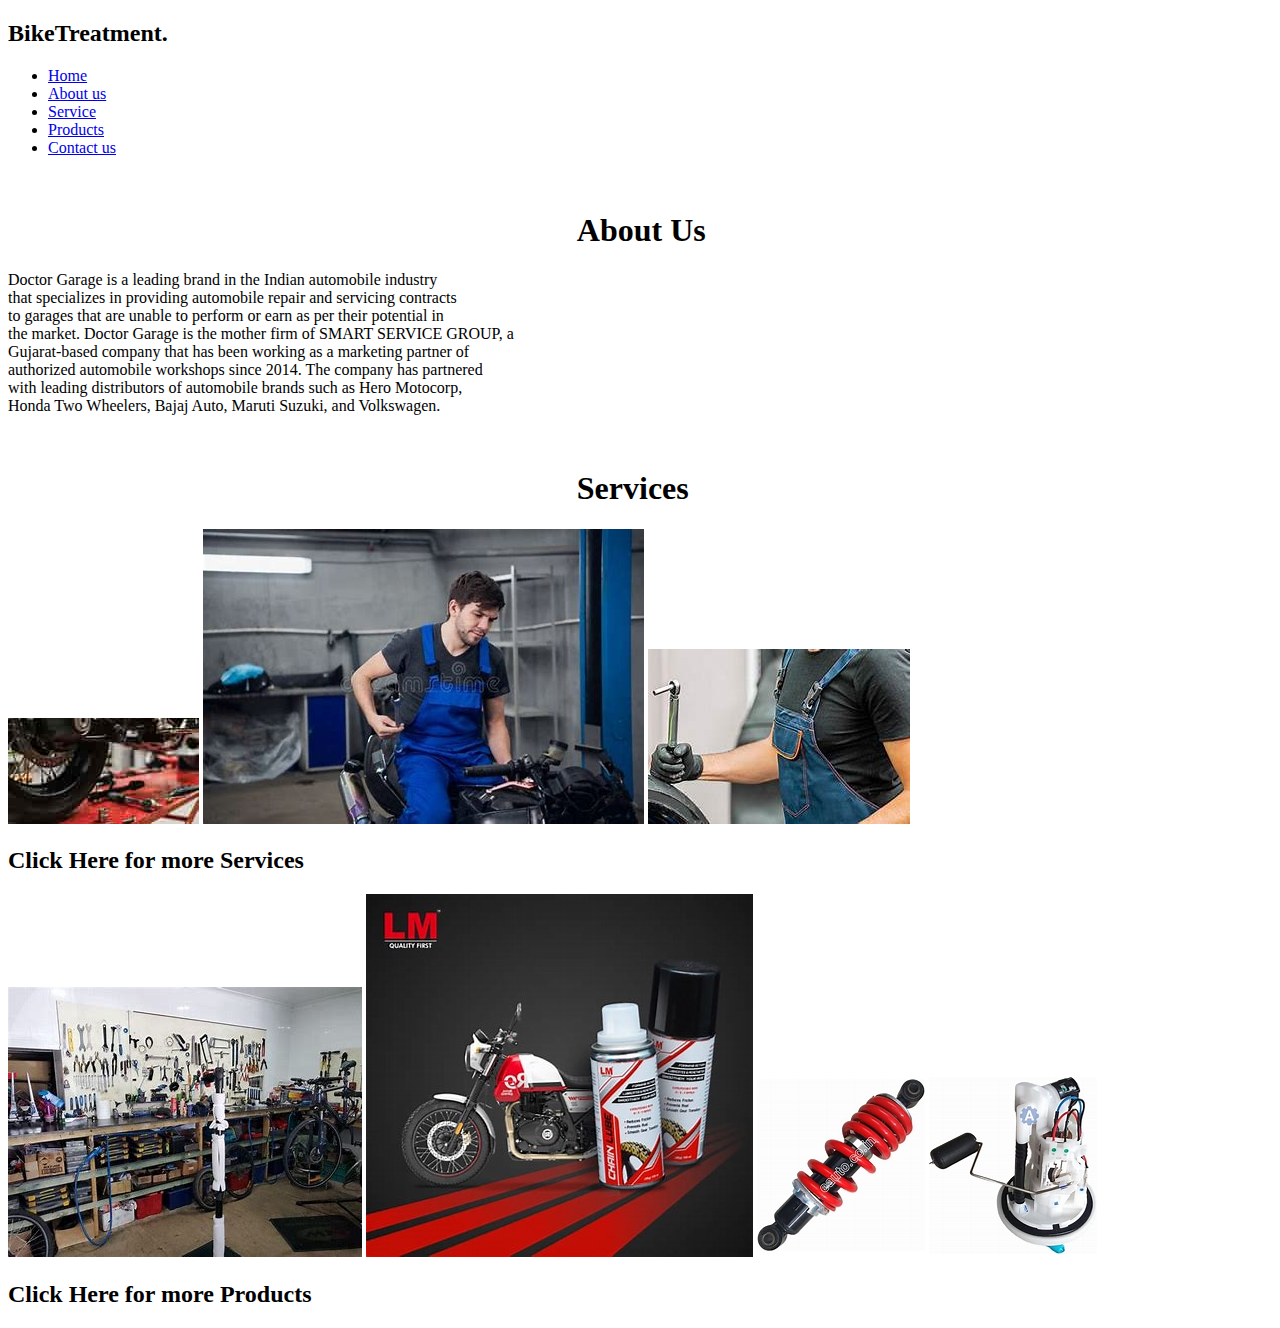
==== index.html @ fa00e64d "Update and rename assessment1.html to index.html" ====
<!DOCTYPE html>
<html lang="en">
<head>
  <meta charset="UTF-8">
  <meta name="viewport" content="width=device-width, initial-scale=1.0">
  <title>Document</title>
  <link rel="stylesheet" href="/css/assessment1.css">
</head>
<body>
  <div class="bike">
  <nav>
   <!-- <img src="/image/twitter.jpg" al t=""width="10%" height="20%"> -->
    <h2 class="logo">Bike<span>Treatment.</span></h2>
    <ul>
      <li><a href="#">Home</a></li>
      <li><a href="#">About us</a></li>
      <li><a href="#">Service</a></li>
      <li><a href="#">Products</a></li>
      <li><a href="#">Contact us</a></li>
    </ul>
  </nav>
  <img src="/image/ducati.jpg" alt=""width="100%">
  <h1 style="padding-left: 45%;">About Us</h1>
  <div class="par">
    <p>Doctor Garage is a leading brand in the Indian automobile industry<br> that specializes in providing automobile repair and servicing contracts <br>to garages that are unable to perform or earn as per their potential in <br>the market. Doctor Garage is the mother firm of SMART SERVICE GROUP, a <br>Gujarat-based company that has been working as a marketing partner of <br>authorized automobile workshops since 2014. The company has partnered<br> with leading distributors of automobile brands such as Hero Motocorp, <br>Honda Two Wheelers, Bajaj Auto, Maruti Suzuki, and Volkswagen.</p>
    <img src="/image/service.jpg" alt="">
  </div>
  <h1 style="padding-left: 45%;">Services</h1>
  <div class="img">
    <img src="1.jpg" alt="">
    <img src="2.jpg" alt="">
    <img src="3.jpg" alt="">
  </div>
  <h2 class="h2">Click Here for more Services</h2>
  <div class="br">
    <img src="p1.jpg" alt="" class="pro">
    <img src="p2.jpg" alt="" class="pro">
    <img src="p3.jpg" alt="" class="pro">
    <img src="p4.jpg" alt="" class="pro1">
    <h2>Click Here for more Products</h2>
  </div>
  </div>
</body>
</html>
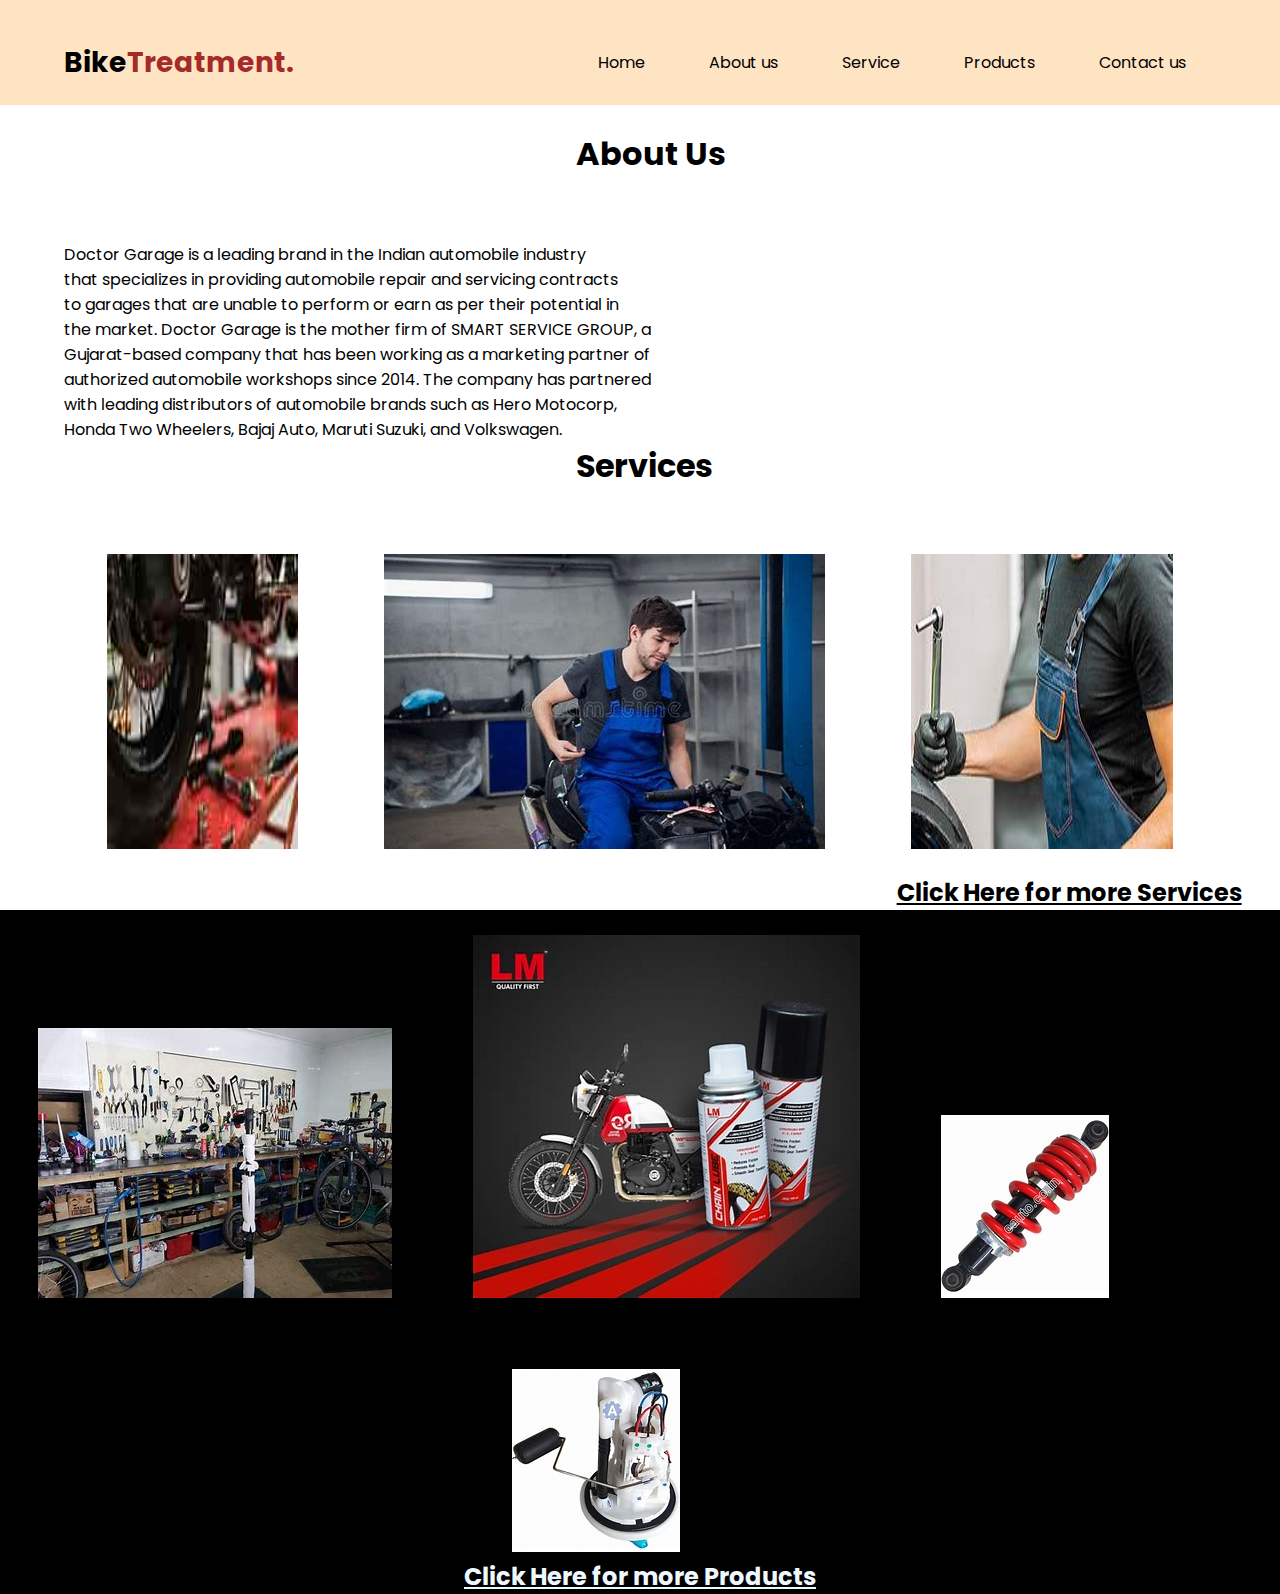
==== commit af498b8c: "Update index.html" ====
--- a/index.html
+++ b/index.html
@@ -4,7 +4,7 @@
   <meta charset="UTF-8">
   <meta name="viewport" content="width=device-width, initial-scale=1.0">
   <title>Document</title>
-  <link rel="stylesheet" href="/css/assessment1.css">
+  <link rel="stylesheet" href="style.css">
 </head>
 <body>
   <div class="bike">
--- a/style.css
+++ b/style.css
@@ -0,0 +1,76 @@
+@import url('https://fonts.googleapis.com/css2?family=Poppins:wght@300;400;500;600;700;800;900&display=swap');*{
+    margin: 0;
+    padding: 0;
+    box-sizing: border-box;
+    font-family: 'Poppins',sans-serif;
+}
+
+nav{
+    display: flex;
+    align-items: center;
+    justify-content: space-between;
+    padding-top: 20px; 
+    padding-left: 5%;
+    padding-right: 5%;
+    background-color: bisque;
+}
+.logo{
+    font-size: 28px;
+}
+span{
+    color: brown;
+}
+nav ul li{
+    list-style-type:none;
+    display: inline-block;
+    padding: 30px 30px;
+}
+nav ul li a{
+    text-decoration: none;
+    color:black;
+    text-decoration: solid;
+}
+.par{
+    display:flex;
+    justify-content: space-between;
+    padding-left: 5%;
+    padding-top: 5%;
+    padding-right: 5%;
+    text-align: justify;
+}
+.img{
+    display: flex;
+    justify-content: space-around;
+    padding-left: 5%;
+    padding-top: 5%;
+    padding-right: 5%;
+
+}
+nav ul li a:hover{
+    color: #8c543a; ;
+}
+.h2{
+    text-decoration: underline;
+    text-align: right;
+    padding-top: 2%;
+    padding-right: 3%;
+}
+.pro{
+    text-decoration: underline;
+    text-align: right;
+    padding-top: 2%;
+    padding-right: 3%;
+    padding-left: 3%;
+}
+.pro1{
+    padding-left: 40%; 
+    padding-top: 5%;
+}
+.br{
+   background-color: black;
+}
+.br h2{
+    color: aliceblue;
+    text-decoration: underline ;
+    text-align: center;
+}
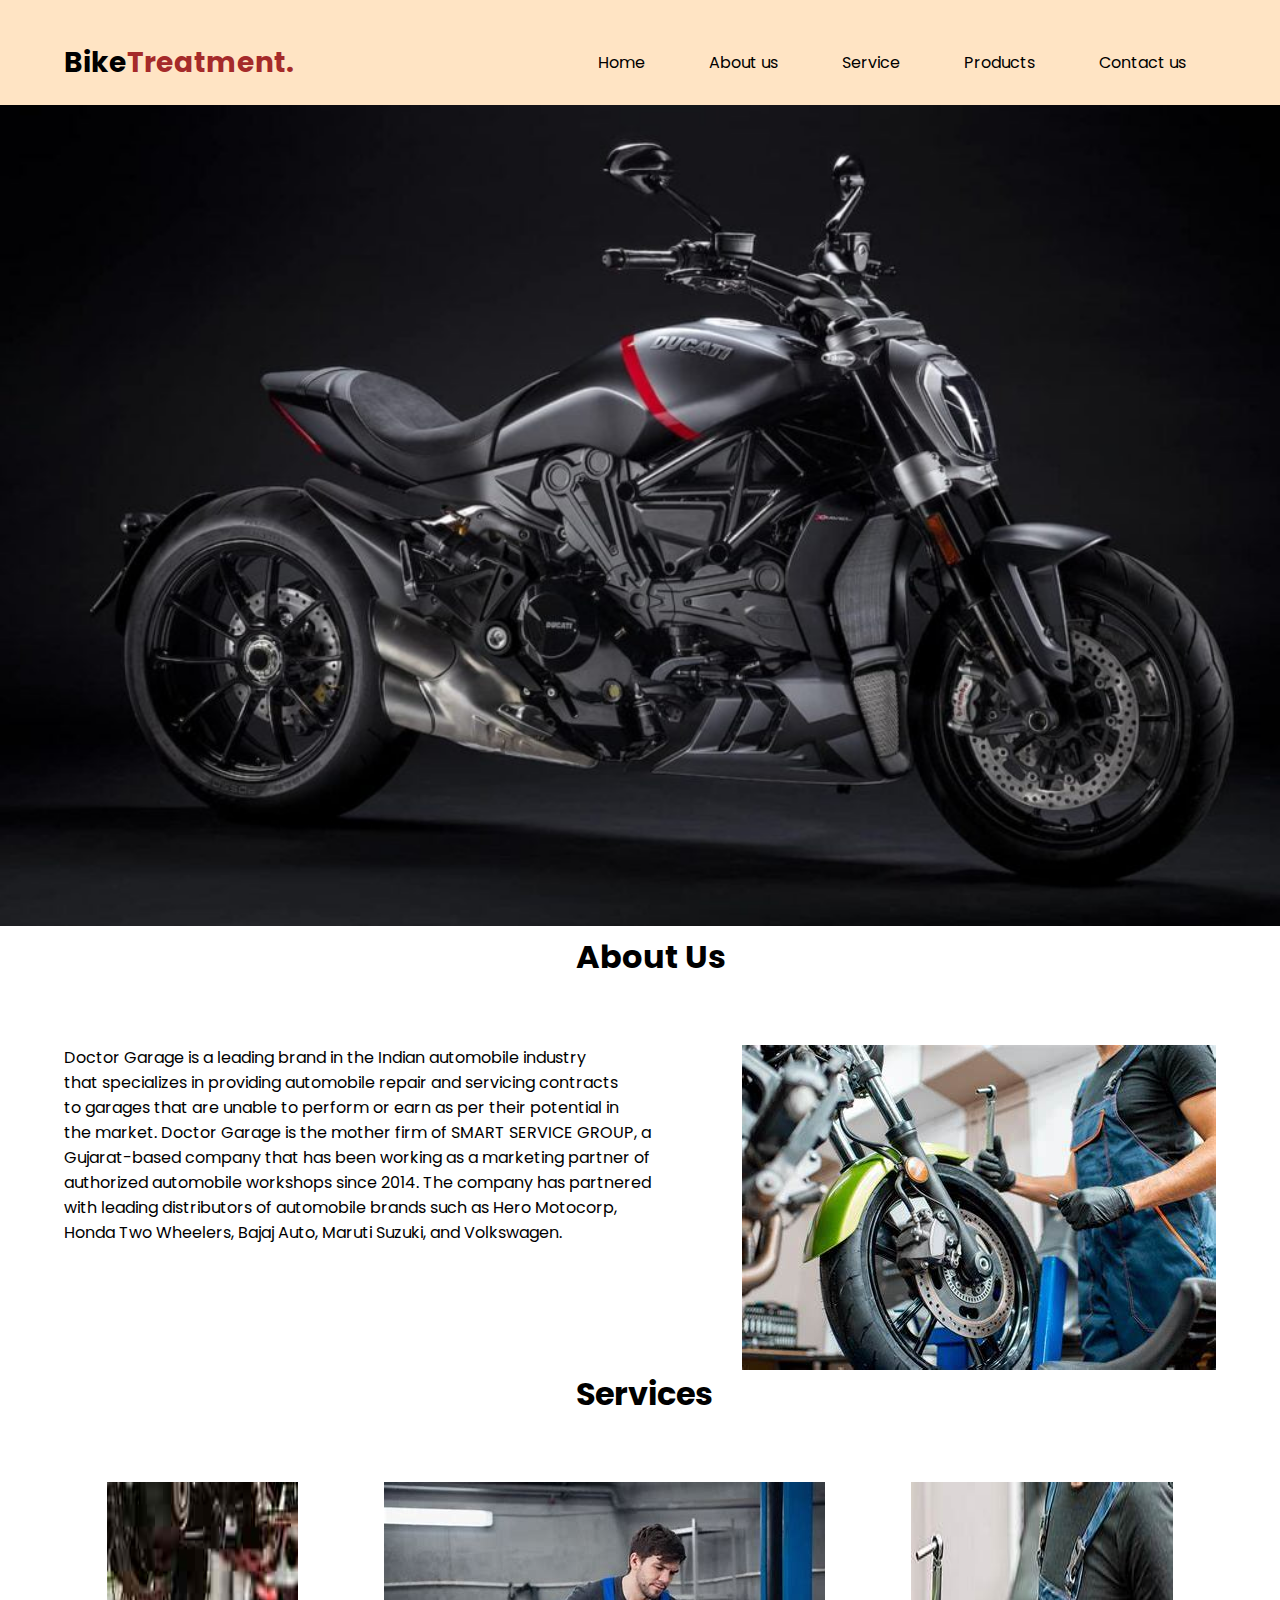
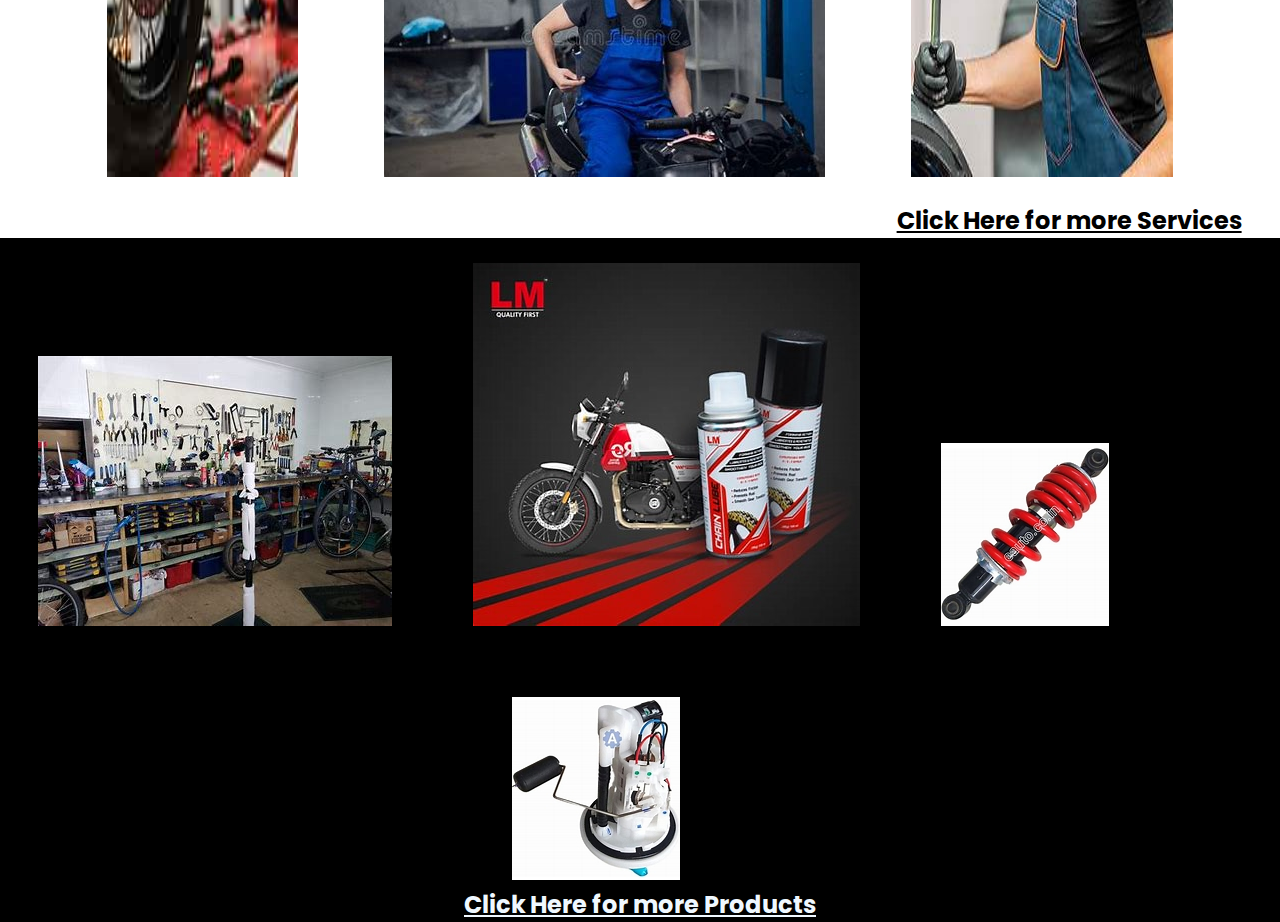
==== commit d0e961ac: "Update index.html" ====
--- a/index.html
+++ b/index.html
@@ -19,11 +19,11 @@
       <li><a href="#">Contact us</a></li>
     </ul>
   </nav>
-  <img src="/image/ducati.jpg" alt=""width="100%">
+  <img src="ducati.jpg" alt=""width="100%">
   <h1 style="padding-left: 45%;">About Us</h1>
   <div class="par">
     <p>Doctor Garage is a leading brand in the Indian automobile industry<br> that specializes in providing automobile repair and servicing contracts <br>to garages that are unable to perform or earn as per their potential in <br>the market. Doctor Garage is the mother firm of SMART SERVICE GROUP, a <br>Gujarat-based company that has been working as a marketing partner of <br>authorized automobile workshops since 2014. The company has partnered<br> with leading distributors of automobile brands such as Hero Motocorp, <br>Honda Two Wheelers, Bajaj Auto, Maruti Suzuki, and Volkswagen.</p>
-    <img src="/image/service.jpg" alt="">
+    <img src="service.jpg" alt="">
   </div>
   <h1 style="padding-left: 45%;">Services</h1>
   <div class="img">
